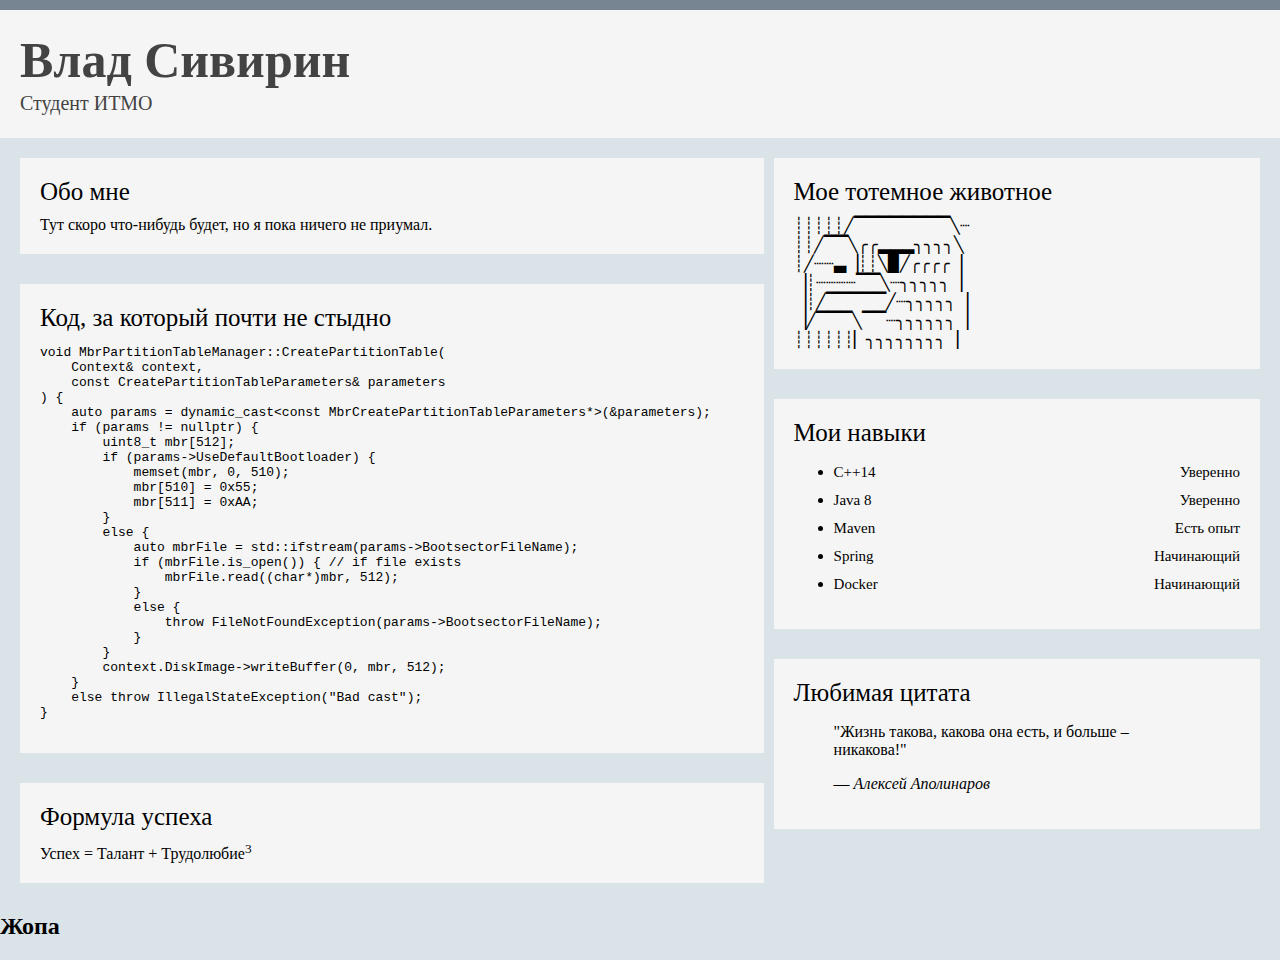
==== index.html @ d8a0d184 "Initial commit" ====
<!DOCTYPE html>
<html lang="ru">
<head>
    <title>Сивирин Владислав М33021</title>
    <!-- Meta -->
    <meta charset="utf-8">    
	<meta name="viewport" content="width=device-width, initial-scale=1.0">
    <meta name="description" content="Description">
    <meta name="author" content="vlad">
	<link rel="stylesheet" href="styles.css">
</head>

<body>
<header>
	<div class="header">
		<div class="text">
			<h1 class="name">Влад Сивирин</h1>
			<h2 class="desc">Студент ИТМО</h2>
		</div>
	</div>
</header>


	
<main>
	<aside>
		<div class="content-block-aside">
			<h3 class="custom">Мое тотемное животное</h3>
					<article>
			┊┊┊┊┊╱▔▔▔▔▔▔▔▔╲┈<br>
			┊┊╱▔▔╲╭╭▂▂▂╮╮╮╮╲<br>
			┊╱┈┈▃▕┊┊╲▉╱╭╭╭╭▕<br>
			▕┊┈┈┈┈▔▔╲┈╮╮╮╮╮▕<br>
			▕┊╱▔▔▔▔▔╱┈╮╮╮╮╮▕<br>
			▕╱▔▔▔╲▔▔┈╮╮╮╮╮╮▕<br>
			┊┊┊┊┊┊▏╮╮╮╮╮╮╮╮▕<br>
					</article>
		
		</div>
		
		<div class="content-block-aside">
			<h3 class="custom">Мои навыки</h3>
		<ul>
			<li><h4 class="custom">С++14<span class="right">Уверенно</span></h4></li>
			<li><h4 class="custom">Java 8<span class="right">Уверенно</span></h4></li>
			<li><h4 class="custom">Maven<span class="right">Есть опыт</span></h4></li>
			<li><h4 class="custom">Spring<span class="right">Начинающий</span></h4></li>
			<li><h4 class="custom">Docker<span class="right">Начинающий</span></h4></li>
		</ul>
		</div>
		
		<div class="content-block-aside">
			<h3 class="custom">Любимая цитата</h3>
			<blockquote>
				<p>"Жизнь такова, какова она есть, и больше – никакова!"</p>
				<footer>— <cite>Алексей Аполинаров</cite></footer>
			</blockquote>
		</div>
		
		
	</aside>
	
	
	<div class="content-block">
		<h3 class="custom">Обо мне</h3>
		Тут скоро что-нибудь будет, но я пока ничего не приумал.
	</div>
	
	<div class="content-block">
		<h3 class="custom">Код, за который почти не стыдно</h3>
		<pre><code>void MbrPartitionTableManager::CreatePartitionTable(
    Context& context,
    const CreatePartitionTableParameters& parameters
) {
    auto params = dynamic_cast&lt;const MbrCreatePartitionTableParameters*&gt;(&amp;parameters);
    if (params != nullptr) {
        uint8_t mbr[512];
        if (params->UseDefaultBootloader) {
            memset(mbr, 0, 510);
            mbr[510] = 0x55;
            mbr[511] = 0xAA;
        }
        else {
            auto mbrFile = std::ifstream(params->BootsectorFileName);
            if (mbrFile.is_open()) { // if file exists
                mbrFile.read((char*)mbr, 512);
            }
            else {
                throw FileNotFoundException(params->BootsectorFileName);
            }
        }
        context.DiskImage->writeBuffer(0, mbr, 512);
    }
    else throw IllegalStateException("Bad cast");
}		</code></pre>
	</div>
	
	<div class="content-block">
		<h3 class="custom">Формула успеха</h3>
		Успех = Талант + Трудолюбие<sup>3
	</div>
	
	
</main>


<footer>
	<h2>Жопа</h2>
</footer>

</body>
---- styles.css ----
body {
	width: 100%;
	margin: 0px;
	background: #DAE3E7;
}

.header {
	border-top: 10px solid #778492;
	padding: 20px;
}

div.header {
	font-family: Tahoma;
	color: #434343;
	background: #f5f5f5;
	
}

div.content-block {
	margin-left: 20px;
	margin-bottom: 30px;
	background: #f5f5f5;
	padding: 20px;
	width: 55%;
}

div.content-block-aside {
	margin-bottom: 30px;
	background: #f5f5f5;
	padding: 20px;
}

aside {
	margin-right: 20px;
	width: 38%;
	float: right;
}

div.text {
	
}

span.right {
	float:right;
}

main {
	margin-top: 20px;
	margin-right: auto;
    margin-left: auto;
}

h1.name {
	margin-top: 1px;
	margin-bottom: 1px;
	font-size: 50px;
}

h2.desc {
	margin-top: 3px;
	margin-bottom: 3px;
	font-size: 20px;
	font-weight: 400;
}

h3.custom {
	font-family: Tahoma;
	margin-top: 0px;
	margin-bottom: 10px;
	font-size: 25px;
	font-weight: 400;
}

h4.custom {
	font-family: Tahoma;
	margin-top: 0px;
	margin-bottom: 10px;
	font-size: 15px;
	font-weight: 400;
}
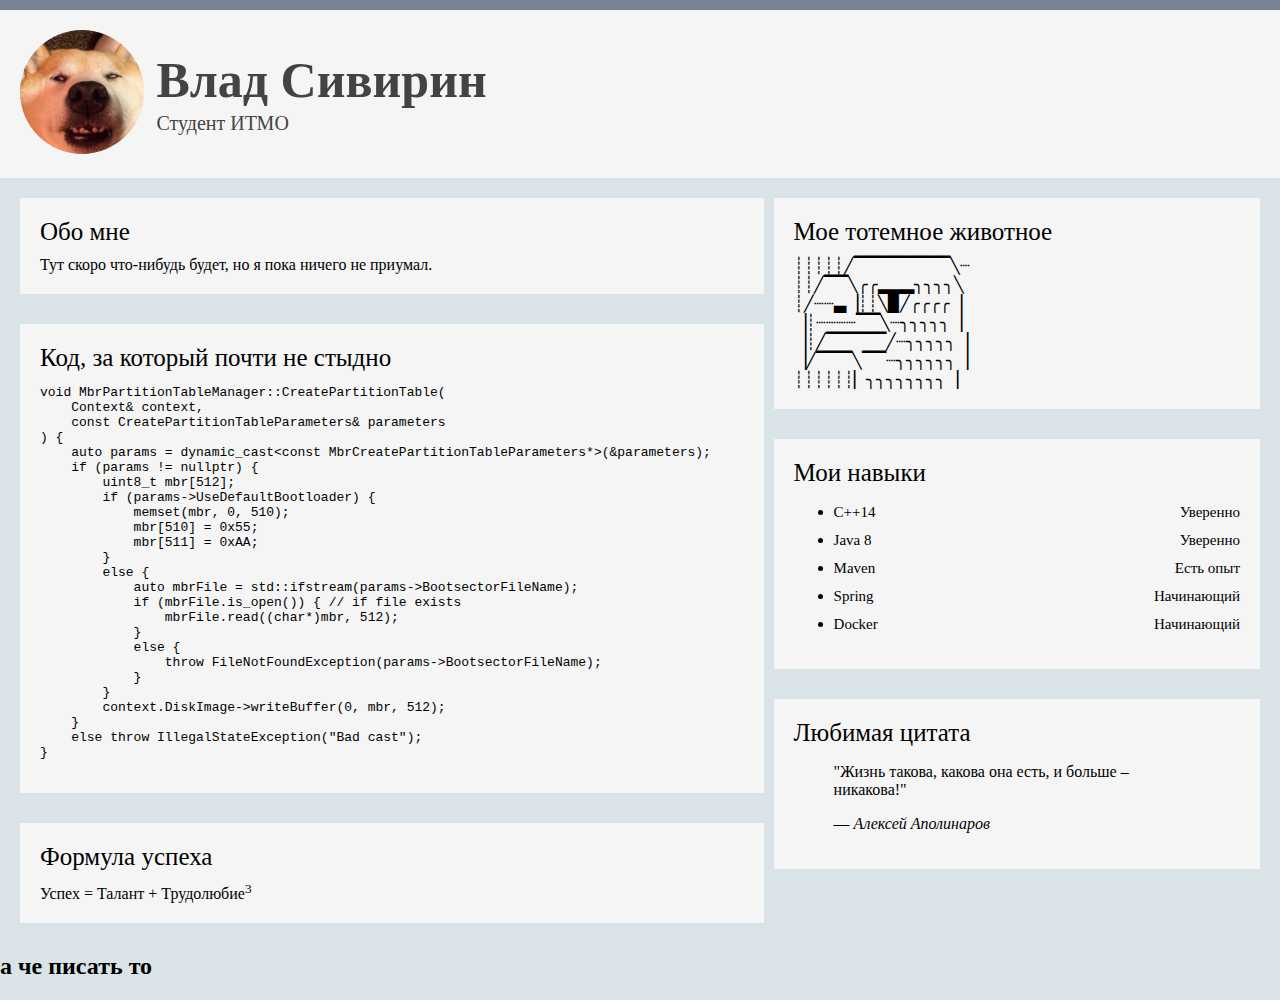
==== commit bfbb9760: "Add picture" ====
--- a/index.html
+++ b/index.html
@@ -16,6 +16,9 @@
 		<div class="text">
 			<h1 class="name">Влад Сивирин</h1>
 			<h2 class="desc">Студент ИТМО</h2>
+		</div>
+		<div class="img">
+			<img src="pic.jpg" class="round">
 		</div>
 	</div>
 </header>
@@ -105,7 +108,7 @@
 
 
 <footer>
-	<h2>Жопа</h2>
+	<h2>а че писать то</h2>
 </footer>
 
 </body>
--- a/styles.css
+++ b/styles.css
@@ -37,6 +37,12 @@
 }
 
 div.text {
+	margin-top: 20px;
+	width: 89%;
+	float: right;
+}
+
+div.img {
 	
 }
 
@@ -79,5 +85,10 @@
 	font-weight: 400;
 }
 
+img.round {
+    border-radius: 100px;
+	width:10%;
+	height:10%;
+}
 
 
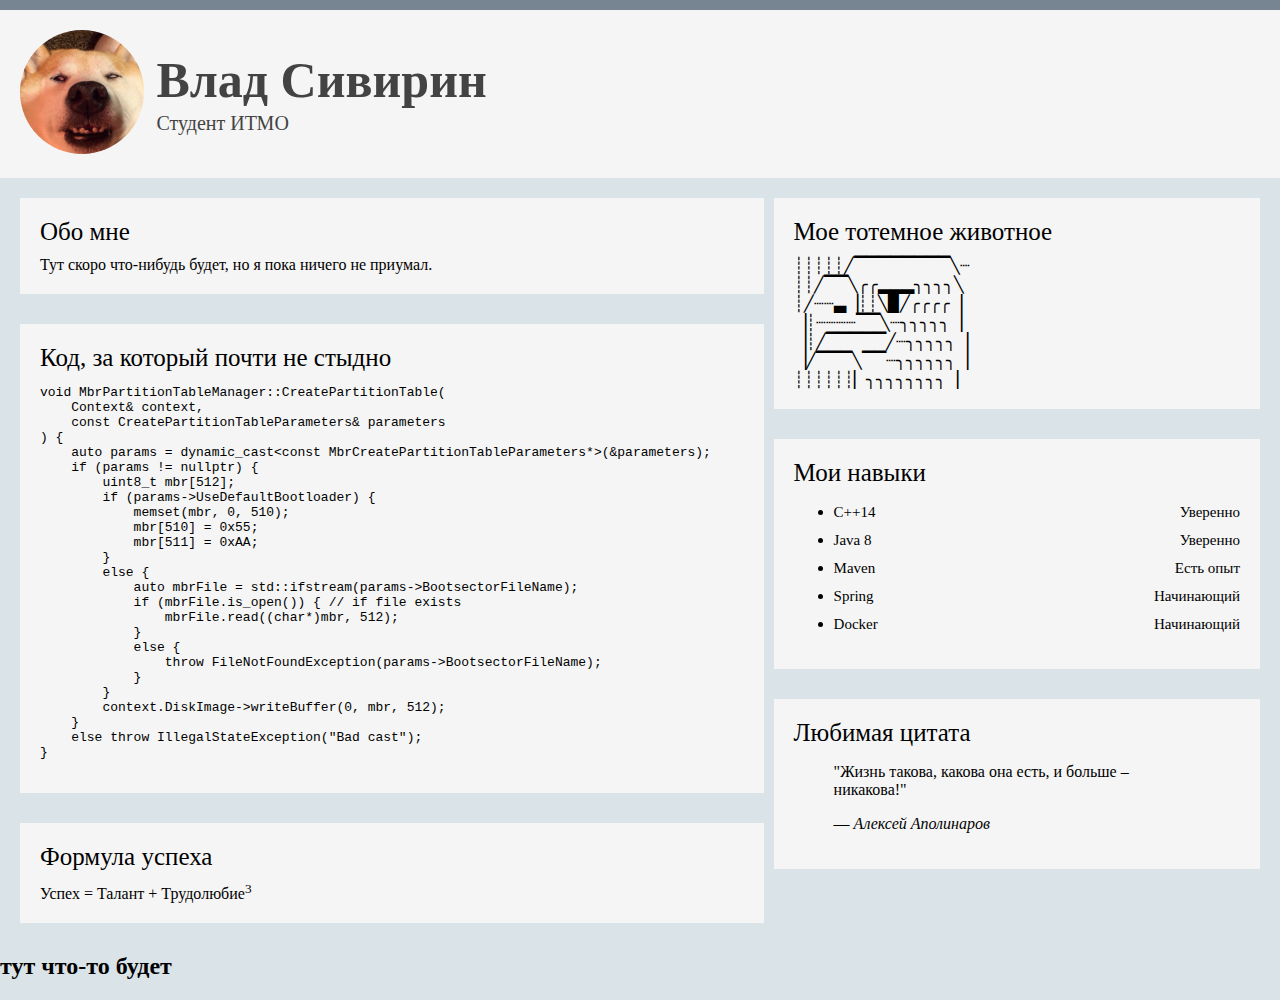
==== commit 0dcc13dc: "Add schema" ====
--- a/index.html
+++ b/index.html
@@ -108,7 +108,7 @@
 
 
 <footer>
-	<h2>а че писать то</h2>
+	<h2>тут что-то будет</h2>
 </footer>
 
 </body>
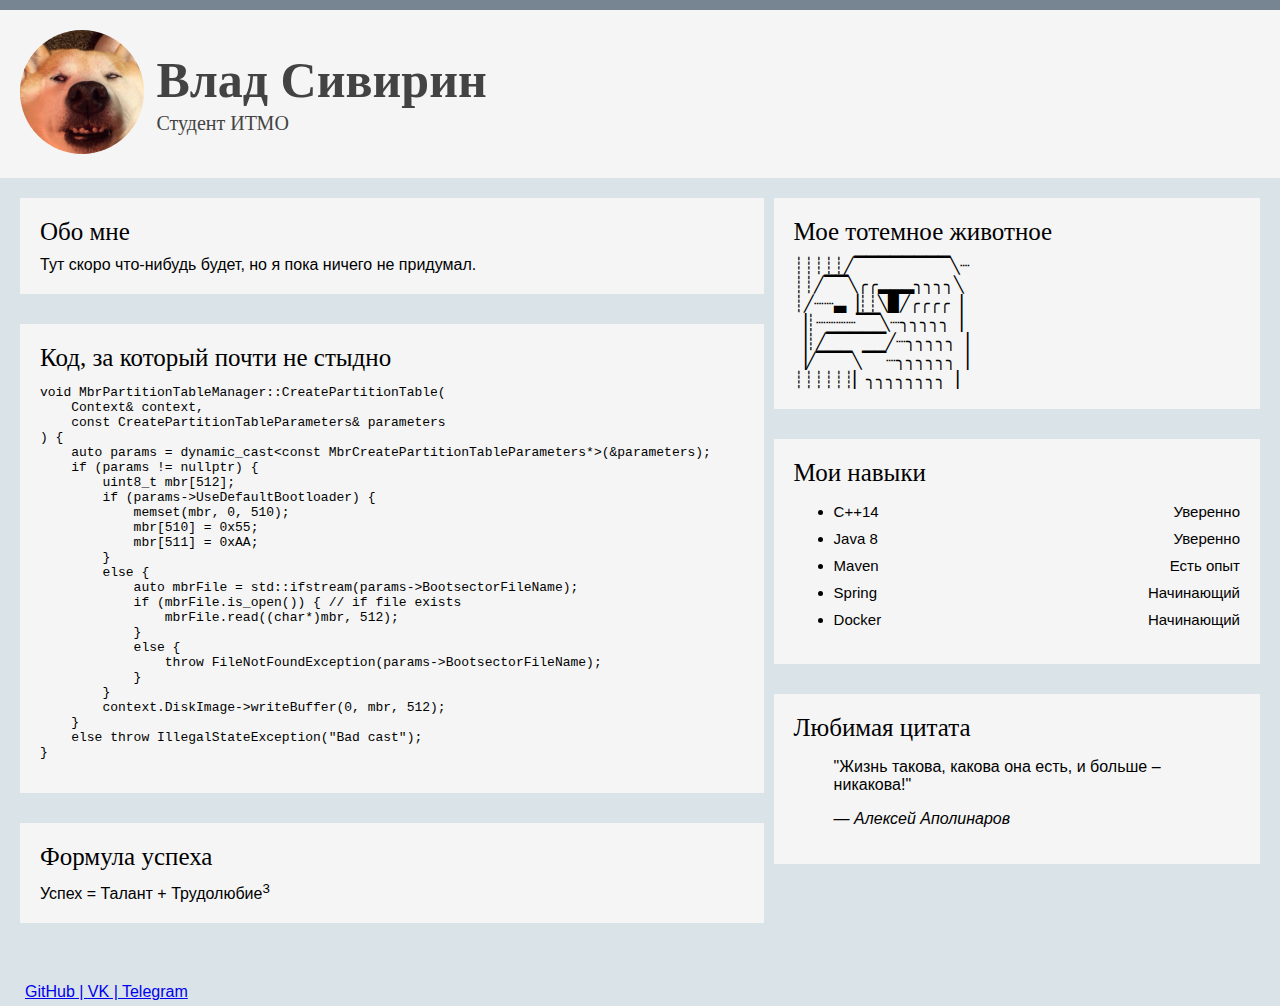
==== commit 424563bf: "Add contacts" ====
--- a/index.html
+++ b/index.html
@@ -66,7 +66,7 @@
 	
 	<div class="content-block">
 		<h3 class="custom">Обо мне</h3>
-		Тут скоро что-нибудь будет, но я пока ничего не приумал.
+		Тут скоро что-нибудь будет, но я пока ничего не придумал.
 	</div>
 	
 	<div class="content-block">
@@ -107,8 +107,12 @@
 </main>
 
 
-<footer>
-	<h2>тут что-то будет</h2>
+<footer class="main">
+	<div>
+		<a href="https://github.com/v-cognitio">GitHub | </a>
+		<a href="https://vk.com/ladislavcognitio">VK | </a>
+		<a href="https://t.me/v_cognitio">Telegram</a>
+	</div>
 </footer>
 
 </body>
--- a/styles.css
+++ b/styles.css
@@ -2,6 +2,7 @@
 	width: 100%;
 	margin: 0px;
 	background: #DAE3E7;
+	font-family: Helvetica, sans-serif;
 }
 
 .header {
@@ -50,6 +51,12 @@
 	float:right;
 }
 
+footer.main {
+	margin-top: 60px;
+	margin-left: 25px;
+	margin-bottom: 5px;
+}
+
 main {
 	margin-top: 20px;
 	margin-right: auto;
@@ -78,7 +85,6 @@
 }
 
 h4.custom {
-	font-family: Tahoma;
 	margin-top: 0px;
 	margin-bottom: 10px;
 	font-size: 15px;
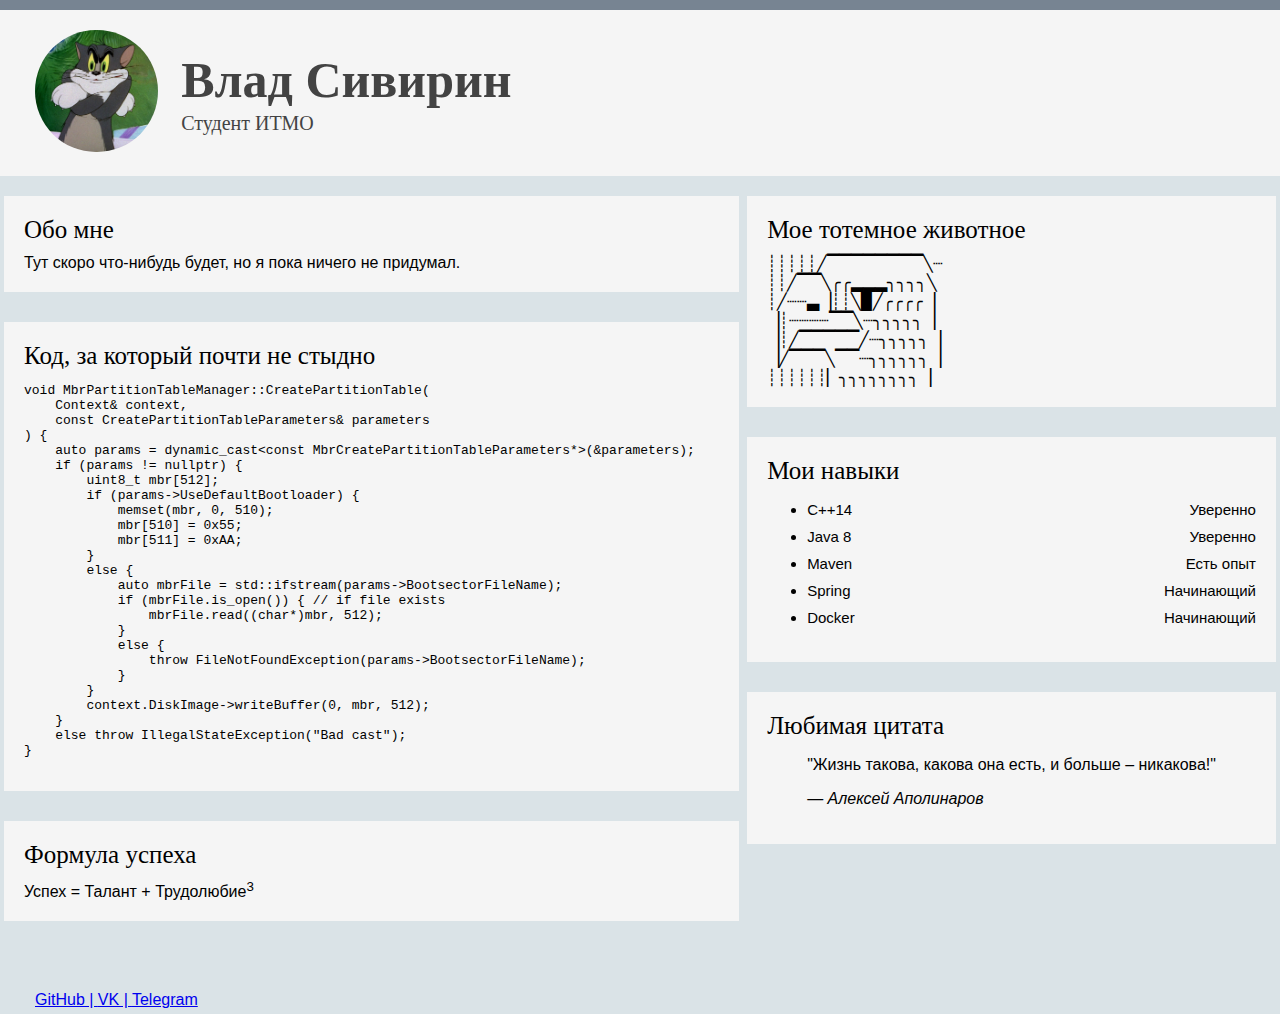
==== commit 3508a1d2: "Add flexbox" ====
--- a/index.html
+++ b/index.html
@@ -26,51 +26,16 @@
 
 	
 <main>
-	<aside>
-		<div class="content-block-aside">
-			<h3 class="custom">Мое тотемное животное</h3>
-					<article>
-			┊┊┊┊┊╱▔▔▔▔▔▔▔▔╲┈<br>
-			┊┊╱▔▔╲╭╭▂▂▂╮╮╮╮╲<br>
-			┊╱┈┈▃▕┊┊╲▉╱╭╭╭╭▕<br>
-			▕┊┈┈┈┈▔▔╲┈╮╮╮╮╮▕<br>
-			▕┊╱▔▔▔▔▔╱┈╮╮╮╮╮▕<br>
-			▕╱▔▔▔╲▔▔┈╮╮╮╮╮╮▕<br>
-			┊┊┊┊┊┊▏╮╮╮╮╮╮╮╮▕<br>
-					</article>
-		
+	
+	<div class="main_flex">
+	
+		<div class="content-block">
+			<h3 class="custom">Обо мне</h3>
+			Тут скоро что-нибудь будет, но я пока ничего не придумал.
 		</div>
-		
-		<div class="content-block-aside">
-			<h3 class="custom">Мои навыки</h3>
-		<ul>
-			<li><h4 class="custom">С++14<span class="right">Уверенно</span></h4></li>
-			<li><h4 class="custom">Java 8<span class="right">Уверенно</span></h4></li>
-			<li><h4 class="custom">Maven<span class="right">Есть опыт</span></h4></li>
-			<li><h4 class="custom">Spring<span class="right">Начинающий</span></h4></li>
-			<li><h4 class="custom">Docker<span class="right">Начинающий</span></h4></li>
-		</ul>
-		</div>
-		
-		<div class="content-block-aside">
-			<h3 class="custom">Любимая цитата</h3>
-			<blockquote>
-				<p>"Жизнь такова, какова она есть, и больше – никакова!"</p>
-				<footer>— <cite>Алексей Аполинаров</cite></footer>
-			</blockquote>
-		</div>
-		
-		
-	</aside>
 	
-	
-	<div class="content-block">
-		<h3 class="custom">Обо мне</h3>
-		Тут скоро что-нибудь будет, но я пока ничего не придумал.
-	</div>
-	
-	<div class="content-block">
-		<h3 class="custom">Код, за который почти не стыдно</h3>
+		<div class="content-block">
+			<h3 class="custom">Код, за который почти не стыдно</h3>
 		<pre><code>void MbrPartitionTableManager::CreatePartitionTable(
     Context& context,
     const CreatePartitionTableParameters& parameters
@@ -96,14 +61,51 @@
     }
     else throw IllegalStateException("Bad cast");
 }		</code></pre>
+		</div>
+		
+		<div class="content-block">
+			<h3 class="custom">Формула успеха</h3>
+			Успех = Талант + Трудолюбие<sup>3
+		</div>
+	
 	</div>
 	
-	<div class="content-block">
-		<h3 class="custom">Формула успеха</h3>
-		Успех = Талант + Трудолюбие<sup>3
-	</div>
-	
-	
+	<aside>
+		<div class="content-block">
+			<h3 class="custom">Мое тотемное животное</h3>
+					<article>
+			┊┊┊┊┊╱▔▔▔▔▔▔▔▔╲┈<br>
+			┊┊╱▔▔╲╭╭▂▂▂╮╮╮╮╲<br>
+			┊╱┈┈▃▕┊┊╲▉╱╭╭╭╭▕<br>
+			▕┊┈┈┈┈▔▔╲┈╮╮╮╮╮▕<br>
+			▕┊╱▔▔▔▔▔╱┈╮╮╮╮╮▕<br>
+			▕╱▔▔▔╲▔▔┈╮╮╮╮╮╮▕<br>
+			┊┊┊┊┊┊▏╮╮╮╮╮╮╮╮▕<br>
+					</article>
+		
+		</div>
+		
+		<div class="content-block">
+			<h3 class="custom">Мои навыки</h3>
+		<ul>
+			<li><h4 class="custom">С++14<span class="right">Уверенно</span></h4></li>
+			<li><h4 class="custom">Java 8<span class="right">Уверенно</span></h4></li>
+			<li><h4 class="custom">Maven<span class="right">Есть опыт</span></h4></li>
+			<li><h4 class="custom">Spring<span class="right">Начинающий</span></h4></li>
+			<li><h4 class="custom">Docker<span class="right">Начинающий</span></h4></li>
+		</ul>
+		</div>
+		
+		<div class="content-block">
+			<h3 class="custom">Любимая цитата</h3>
+			<blockquote>
+				<p>"Жизнь такова, какова она есть, и больше – никакова!"</p>
+				<footer>— <cite>Алексей Аполинаров</cite></footer>
+			</blockquote>
+		</div>
+		
+		
+	</aside>
 </main>
 
 
--- a/styles.css
+++ b/styles.css
@@ -18,33 +18,28 @@
 }
 
 div.content-block {
-	margin-left: 20px;
-	margin-bottom: 30px;
-	background: #f5f5f5;
-	padding: 20px;
-	width: 55%;
-}
-
-div.content-block-aside {
 	margin-bottom: 30px;
 	background: #f5f5f5;
 	padding: 20px;
 }
 
+
 aside {
-	margin-right: 20px;
-	width: 38%;
-	float: right;
+	
 }
 
 div.text {
 	margin-top: 20px;
-	width: 89%;
+	width: 87%;
 	float: right;
 }
 
 div.img {
-	
+	margin-left: 15px;
+}
+
+div.main_flex {
+	flex-grow: 0.6;
 }
 
 span.right {
@@ -52,15 +47,15 @@
 }
 
 footer.main {
-	margin-top: 60px;
-	margin-left: 25px;
+	margin-top: 40px;
+	margin-left: 35px;
 	margin-bottom: 5px;
 }
 
 main {
 	margin-top: 20px;
-	margin-right: auto;
-    margin-left: auto;
+	display: flex;
+	justify-content: space-around;
 }
 
 h1.name {
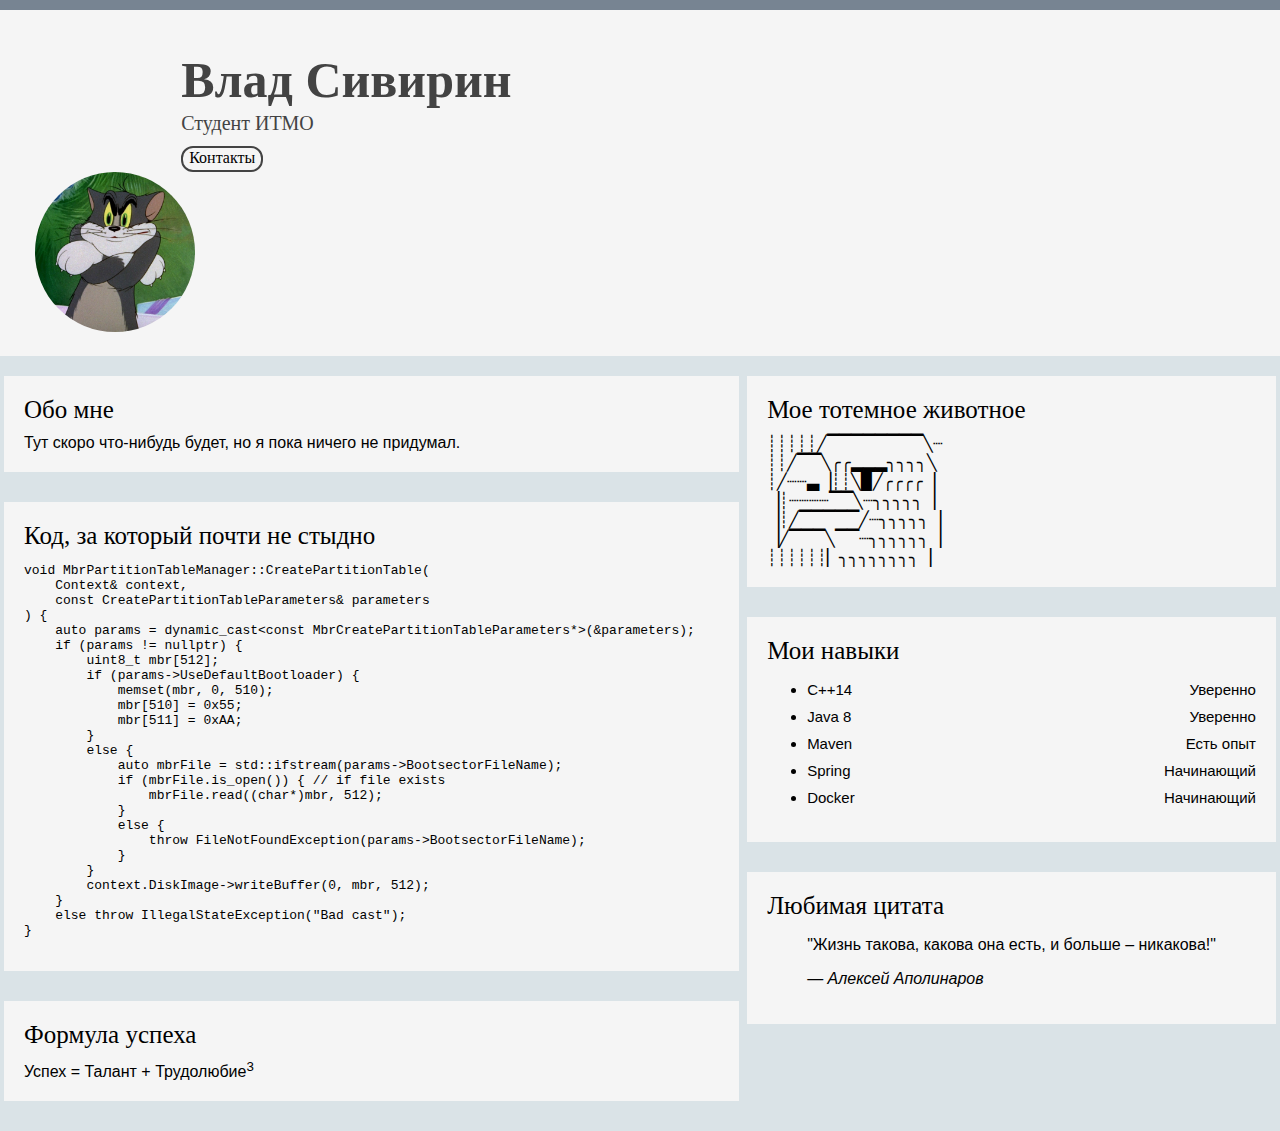
==== commit 9db02a24: "Done lab6" ====
--- a/index.html
+++ b/index.html
@@ -8,21 +8,85 @@
     <meta name="description" content="Description">
     <meta name="author" content="vlad">
 	<link rel="stylesheet" href="styles.css">
+
+	<script>
+		function countTags() {
+			let els = document.body.getElementsByTagName("*");
+			let map = new Map();
+			for (let el of els) {
+				let tag = el.tagName;
+				if (map.has(tag)) {
+					map.set(tag, map.get(tag) + 1);
+				} else {
+					map.set(tag, 1);
+				}
+			}
+
+			console.log(map);
+		}
+	</script>
+
+
 </head>
 
-<body>
+<body onload="countTags(document)">
 <header>
 	<div class="header">
 		<div class="text">
 			<h1 class="name">Влад Сивирин</h1>
 			<h2 class="desc">Студент ИТМО</h2>
+			<div class="contacts">
+				<button id="contButton" class="contacts">Контакты</button>
+			</div>
 		</div>
 		<div class="img">
-			<img src="pic.jpg" class="round">
+			<img src="./pics/pic0.jpg" class="round" id="logo">
 		</div>
+
+		<script>
+			let picNumber = 0;
+			let pic = document.getElementById("logo");
+
+			pic.onclick = function() {
+				picNumber = (picNumber + 1) % 3;
+				pic.src = "./pics/pic" + picNumber + ".jpg";
+
+				if (picNumber === 2) {
+					let audio = new Audio(); // Создаём новый элемент Audio
+					audio.src = './pics/ok.ogg'; // Указываем путь к звуку "клика"
+					audio.autoplay = true;
+				}
+			}
+		</script>
 	</div>
 </header>
 
+
+<div id="contacts" class="modal">
+	<div class="modal-content">
+		<div class="modal-flex">
+			<a href="https://github.com/v-cognitio" class="contacts">GitHub</a>
+			<a href="https://vk.com/ladislavcognitio" class="contacts">VK</a>
+			<a href="https://t.me/v_cognitio" class="contacts">Telegram</a>
+			<a href="https://ru.stackoverflow.com/users/290834" class="contacts">StackOverflow</a>
+		</div>
+		<span class="right">v-cognitio</span>
+	</div>
+</div>
+
+<script>
+	let modal = document.getElementById("contacts");
+	let button = document.getElementById("contButton");
+
+	button.onclick = function() {
+		modal.style.display = "block";
+	}
+	window.onclick = function(event) {
+		if (event.target == modal) {
+			modal.style.display = "none";
+		}
+	}
+</script>
 
 	
 <main>
@@ -65,7 +129,7 @@
 		
 		<div class="content-block">
 			<h3 class="custom">Формула успеха</h3>
-			Успех = Талант + Трудолюбие<sup>3
+			Успех = Талант + Трудолюбие<sup>3</sup>
 		</div>
 	
 	</div>
@@ -104,11 +168,10 @@
 			</blockquote>
 		</div>
 		
-		
 	</aside>
 </main>
 
-
+<!--
 <footer class="main">
 	<div>
 		<a href="https://github.com/v-cognitio">GitHub | </a>
@@ -116,6 +179,7 @@
 		<a href="https://t.me/v_cognitio">Telegram</a>
 	</div>
 </footer>
+-->
 
 </body>
     --- a/styles.css
+++ b/styles.css
@@ -1,6 +1,6 @@
 body {
 	width: 100%;
-	margin: 0px;
+	margin: 0;
 	background: #DAE3E7;
 	font-family: Helvetica, sans-serif;
 }
@@ -11,7 +11,7 @@
 }
 
 div.header {
-	font-family: Tahoma;
+	font-family: Tahoma, serif;
 	color: #434343;
 	background: #f5f5f5;
 	
@@ -72,15 +72,15 @@
 }
 
 h3.custom {
-	font-family: Tahoma;
-	margin-top: 0px;
+	font-family: Tahoma, serif;
+	margin-top: 0;
 	margin-bottom: 10px;
 	font-size: 25px;
 	font-weight: 400;
 }
 
 h4.custom {
-	margin-top: 0px;
+	margin-top: 0;
 	margin-bottom: 10px;
 	font-size: 15px;
 	font-weight: 400;
@@ -88,8 +88,60 @@
 
 img.round {
     border-radius: 100px;
-	width:10%;
-	height:10%;
+	width: 160px;
+	height: 160px;
 }
 
+a {
+	font-family: inherit;
+	color: inherit;
+	text-decoration: inherit;
+	font-size: inherit;
+}
 
+a.contacts:hover {
+	color: #8c3535;
+}
+
+div.modal-flex {
+	float: left;
+	display: flex;
+	flex-direction: row;
+	justify-content: space-between;
+	width: 57%;
+}
+
+.modal {
+	display: none;
+	position: fixed;
+	left: 0;
+	top: 0;
+	width: 100%;
+	height: 100%;
+}
+
+.modal-content {
+	font-family: "Segoe UI", serif;
+	font-size: 20px;
+	text-decoration: none;
+	background-color: #778492;
+	color: #021940;
+	margin: 40px 5% auto 0;
+	padding: 37px 60px 37px 60px;
+	border: 1px solid #DAE3E7;
+	width: 40%;
+	float: right;
+}
+
+button.contacts {
+	font-family: inherit;
+	background-color: #f5f5f5;
+	border-radius: 12px;
+	font-size: 16px;
+	border: 2px solid #434343;
+	padding-bottom: 3px;
+}
+
+div.contacts {
+	padding-top: 8px;
+}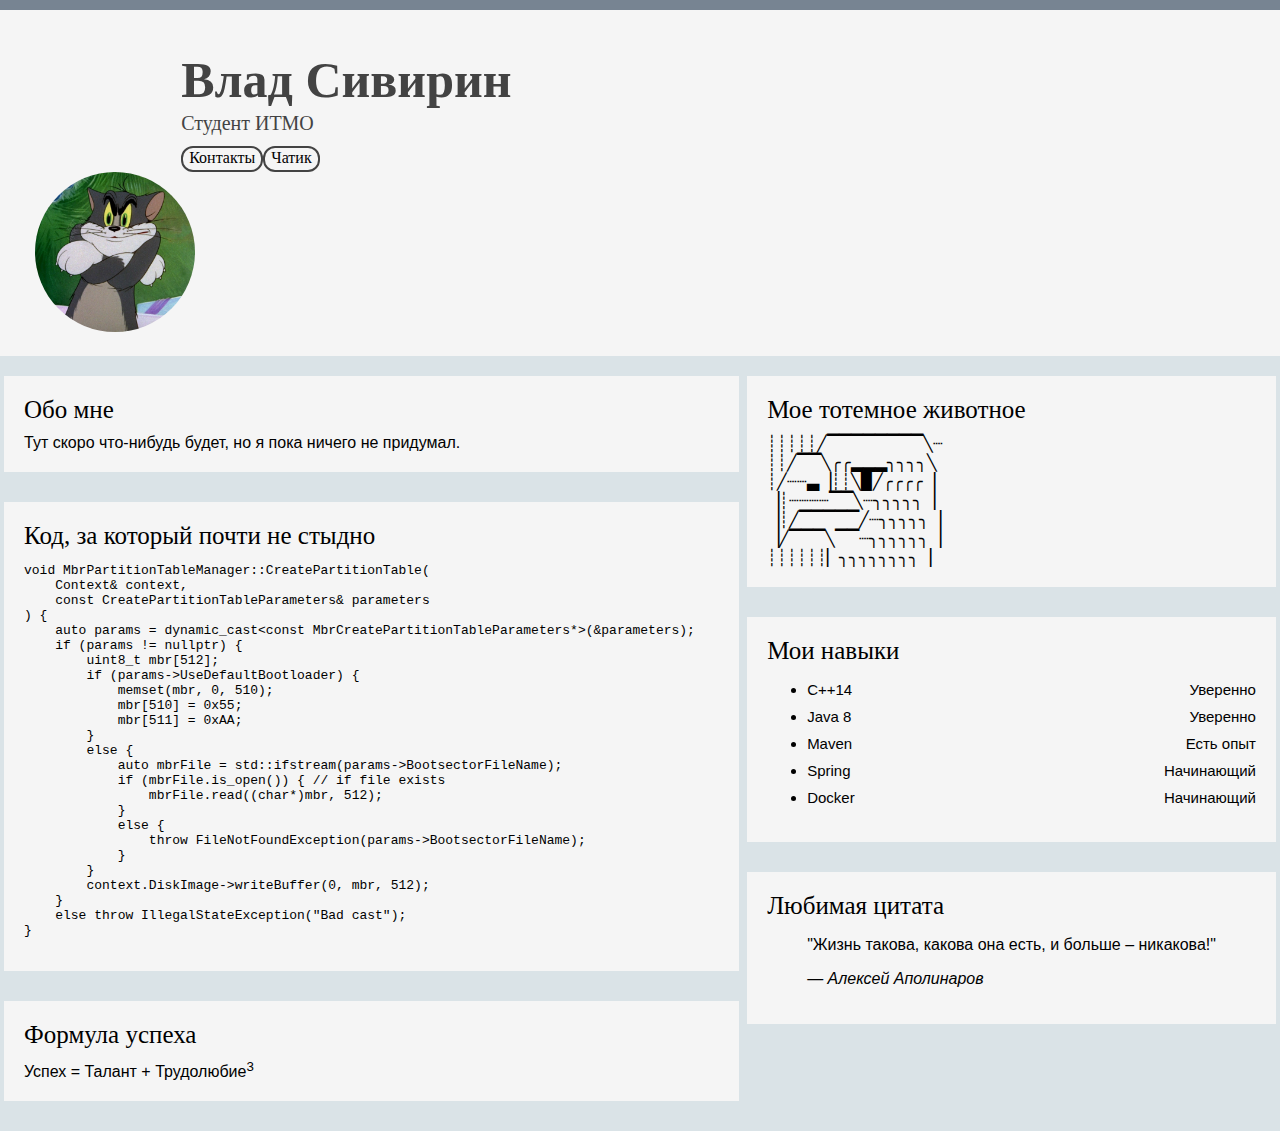
==== commit 0fa017a2: "Done lab7" ====
--- a/index.html
+++ b/index.html
@@ -37,11 +37,19 @@
 			<h2 class="desc">Студент ИТМО</h2>
 			<div class="contacts">
 				<button id="contButton" class="contacts">Контакты</button>
+				<button id="chatButton" class="contacts">Чатик</button>
 			</div>
 		</div>
 		<div class="img">
 			<img src="./pics/pic0.jpg" class="round" id="logo">
 		</div>
+
+		<script>
+			let chatButton = document.getElementById("chatButton");
+			chatButton.onclick = function () {
+				window.location.href = 'lab7/lab7.html';
+			}
+		</script>
 
 		<script>
 			let picNumber = 0;
@@ -52,8 +60,8 @@
 				pic.src = "./pics/pic" + picNumber + ".jpg";
 
 				if (picNumber === 2) {
-					let audio = new Audio(); // Создаём новый элемент Audio
-					audio.src = './pics/ok.ogg'; // Указываем путь к звуку "клика"
+					let audio = new Audio();
+					audio.src = './pics/ok.ogg';
 					audio.autoplay = true;
 				}
 			}
--- a/styles.css
+++ b/styles.css
@@ -134,14 +134,19 @@
 }
 
 button.contacts {
+	display: flex;
 	font-family: inherit;
 	background-color: #f5f5f5;
 	border-radius: 12px;
 	font-size: 16px;
 	border: 2px solid #434343;
 	padding-bottom: 3px;
+	cursor: pointer;
 }
 
 div.contacts {
+	display: flex;
+	width: 12%;
+	justify-content: space-between;
 	padding-top: 8px;
 }